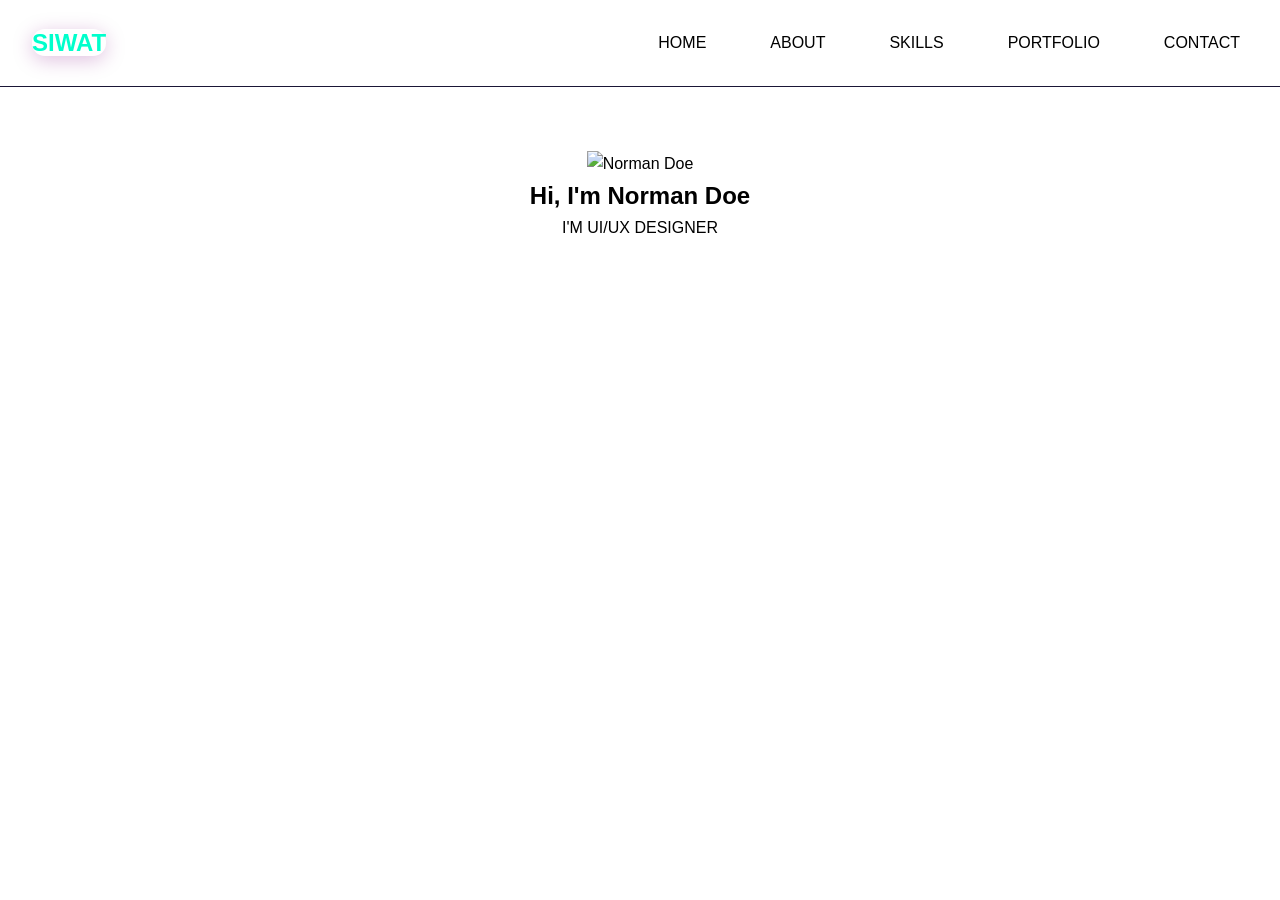
==== index.html @ 929548d2 "first commit heder section and nacbar" ====
<!DOCTYPE html>
<html lang="en">
<head>
    <meta charset="UTF-8">
    <meta name="viewport" content="width=device-width, initial-scale=1.0">
    <title>Home | Siwat Portfolio</title>
    <link rel="stylesheet" href="styles.css">
</head>
<body>
    <!--ส่วนหัว: main-header -->
    <header class="main-header">
        <!--logo -->
        <div class="logo">
            <a href="index.html">SIWAT</a>
        </div>
        <!-- แถบเมนูฝั่งขวา: navbar -->
        <nav class="navbar">
                <a href="index.html" class="nav-link active">HOME</a>
                <a href="about.html" class="nav-link">ABOUT</a>
                <a href="skills.html" class="nav-link">SKILLS</a>
                <a href="portfolio.html" class="nav-link">PORTFOLIO</a>
                <a href="contact.html" class="nav-link">CONTACT</a>
        </nav>
    </header>

    <!--ส่วนต้อนรับ: hero-section -->
    <section class="hero-section">
        
        <!-- รูปโปรไฟล์: profile-wrapper -->
        <div class="profile-wrapper">
            <img src="images/profile.jpg" alt="Norman Doe" class="profile-img">
        </div>

        <!-- ความแนะนำตัว: hero-content -->
        <div class="hero-content">
            <!--hero-title -->
            <h1 class="hero-title">Hi, I'm Norman Doe</h1>
            <!--hero-subtitle -->
            <p class="hero-subtitle">I'M UI/UX DESIGNER</p>
        </div>

    </section>
</body>
</html>
---- styles.css ----
*{
    margin: 0;
    padding: 0;
    box-sizing: border-box;
}
:root{
    /* สีข้อความ */
    --primary-color: #00ffcc;
    --dark-color: #000000;
    --light-color: #f3f7fa;
    --nav-color: #ff00ff;


    /* สีพื้นหลัง */
    --bg-primary-color: (135deg, #1f0033 0%, #0d001a 50%, #001a33 100%);
    --bg-navbar-color: #362aa0e1;

    
    /* เงา */
    --box-shadow: 0 4px 20px rgba(128, 0, 128, 0.25);
    --box-shadow-hover:  0 10px 30px rgba(0, 0, 0, 0.5);
}

body{
    font-family: 'Poppins', sans-serif;
    line-height: 1.6;
    font-size: 16px;
}

/* ===========================
   MAIN HEADER
 =========================== */
.main-header{
    background-color: var(--bg-primary-color);
    display: flex;
    justify-content: space-between;

    align-items: center;
    padding: 0.5rem 1rem;

    border-bottom: 1.5px solid #1a1636;
}
.logo{
    font-size: 1.5rem;
    font-weight: bold;
    padding: 1rem;
    
}
.logo a{
    color: var(--primary-color);
    box-shadow: var(--box-shadow);
    text-decoration: none;

    border-radius: 0.8rem;
}

.navbar{
    display: flex;
    align-items: center;
    gap: 1rem;
}
.navbar a{
    color: var(--dark-color);
    background-color: var(--bg-primary-color-color);
    border-radius: 0.8rem;

    text-decoration: none;
    padding: 1.25rem 1.5rem ;
   

    transition:  0.5s;
}
.navbar a:hover{
    color: var(--nav-color);
    background-color: var(--primary-color);
    box-shadow: var(--box-shadow-hover);

    font-weight: bold;
}



/* ===========================
        hero-section
================================ */
.hero-section{
    background-color: var(--bg-primary-color);
    color: var(--dark-color);
    text-align: center;
    padding: 4rem 1rem;
}
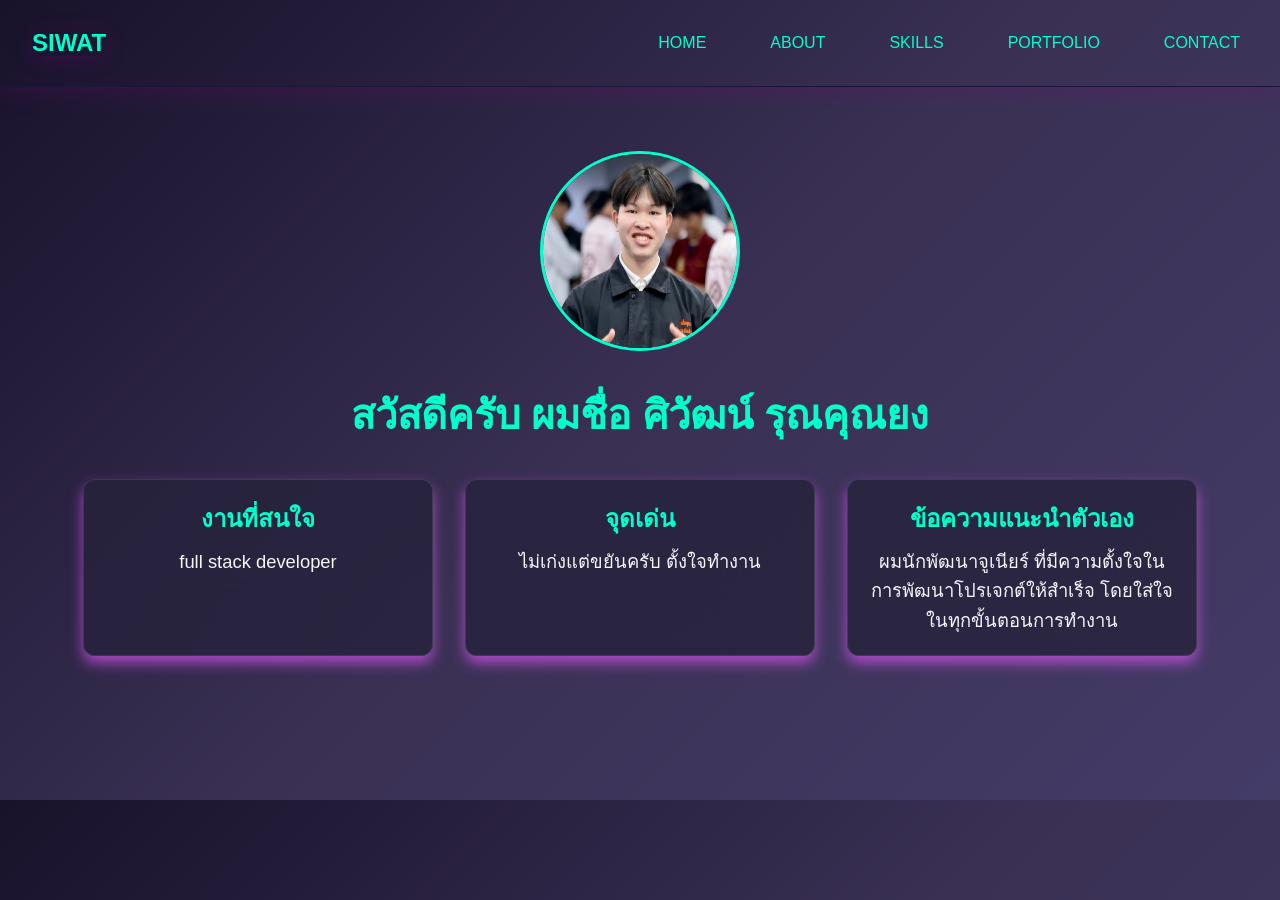
==== commit 62414078: "update hero-section" ====
--- a/index.html
+++ b/index.html
@@ -4,7 +4,7 @@
     <meta charset="UTF-8">
     <meta name="viewport" content="width=device-width, initial-scale=1.0">
     <title>Home | Siwat Portfolio</title>
-    <link rel="stylesheet" href="styles.css">
+    <link rel="stylesheet" href="css/styles.css">
 </head>
 <body>
     <!--ส่วนหัว: main-header -->
@@ -28,15 +28,32 @@
         
         <!-- รูปโปรไฟล์: profile-wrapper -->
         <div class="profile-wrapper">
-            <img src="images/profile.jpg" alt="Norman Doe" class="profile-img">
+            <img src="image/MyProfile.png" alt="รูปหน้าโปรไฟล์" >
         </div>
 
         <!-- ความแนะนำตัว: hero-content -->
         <div class="hero-content">
             <!--hero-title -->
-            <h1 class="hero-title">Hi, I'm Norman Doe</h1>
-            <!--hero-subtitle -->
-            <p class="hero-subtitle">I'M UI/UX DESIGNER</p>
+            <h1 class="hero-title">สวัสดีครับ ผมชื่อ ศิวัฒน์ รุณคุณยง</h1>
+            <!--hero-subtitle grid -->
+            <div class="hero-subtitle-card-grid">
+
+                <div class="hero-subtitle-card">
+                    <h3 class="hero-subtitle">งานที่สนใจ</h3>
+                    <p class="subtitle">full stack developer</p>
+                </div>
+
+                <div class="hero-subtitle-card">
+                    <h3 class="hero-subtitle">จุดเด่น</h3>
+                    <p class="subtitle">ไม่เก่งแต่ขยันครับ ตั้งใจทำงาน</p>
+                </div>
+
+                <div class="hero-subtitle-card">
+                    <h3 class="hero-subtitle">ข้อความแนะนำตัวเอง</h3>
+                    <p class="subtitle">ผมนักพัฒนาจูเนียร์ ที่มีความตั้งใจในการพัฒนาโปรเจกต์ให้สำเร็จ โดยใส่ใจในทุกขั้นตอนการทำงาน</p>
+                </div>
+
+            </div>
         </div>
 
     </section>
--- a/css/styles.css
+++ b/css/styles.css
@@ -0,0 +1,174 @@
+*{
+    margin: 0;
+    padding: 0;
+    box-sizing: border-box;
+}
+:root{
+    /* สีข้อความ */
+    --primary-color: #00ffcc;
+    --dark-color: #000000;
+    --light-color: #f3f7fa;
+    --nav-color: #ff00ff;
+
+
+    /* สีพื้นหลัง */
+    --bg-primary-color: linear-gradient(135deg, #18122B 0%, #393053 50%, #443C68 100%);
+    --bg-navbar-color: #362aa0e1;
+    --bg-card-subtitle-light-color: rgba(30, 27, 46, 0.6);
+    --bg-card-subtitle-color:  rgba(38, 34, 59, 0.8);
+
+
+    
+    /* เงา */
+    --box-shadow: 0 4px 20px rgba(128, 0, 128, 0.25);
+    --box-shadow-hover: 0 7px 14px rgba(216, 86, 241, 0.712);
+    --box-shadow-title: 2px 2px 4px rgba(5, 5, 10, 0.9),-2px -2px 4px rgba(5, 5, 10, 0.9);
+    --box-shadow-card:  0 7px 14px rgba(216, 86, 241, 0.712);
+    --box-shadow-card2: 0 15px 30px rgba(0, 0, 0, 0.6),  0 5px 20px rgba(0, 255, 204, 0.25);
+}
+
+body{
+    font-family: 'Poppins', sans-serif;
+    line-height: 1.6;
+    font-size: 16px;
+    scroll-behavior: smooth;
+
+    background: var(--bg-primary-color);
+
+    padding-bottom: 5rem; 
+}
+
+/* ===========================
+   MAIN HEADER
+ =========================== */
+.main-header{
+    display: flex;
+    justify-content: space-between;
+
+    align-items: center;
+    padding: 0.5rem 1rem;
+
+    border-bottom: 1.5px solid #1a1636;
+    box-shadow: var(--box-shadow);
+}
+.logo{
+    font-size: 1.5rem;
+    font-weight: bold;
+    padding: 1rem;
+    
+}
+.logo a{
+    color: var(--primary-color);
+    box-shadow: var(--box-shadow);
+    text-decoration: none;
+
+    border-radius: 0.8rem;
+}
+
+.navbar{
+    display: flex;
+    align-items: center;
+    gap: 1rem;
+}
+.navbar a{
+    color: var(--primary-color);
+    background-color: var(--bg-primary-color);
+    border-radius: 0.8rem;
+
+    text-decoration: none;
+    padding: 1.25rem 1.5rem ;
+   
+
+    transition:  0.5s;
+}
+.navbar a:hover{
+    color: var(--nav-color);
+    background-color: var(--primary-color);
+    box-shadow: var(--box-shadow-hover);
+
+    font-weight: bold;
+}
+
+
+
+/* ===========================
+        hero-section
+================================ */
+.hero-section{
+    color: var(--dark-color);
+    padding: 4rem 1rem;
+}
+
+.profile-wrapper{
+    width: 200px;
+    height: 200px;
+    margin: 0 auto 0;
+    border-radius: 50%;
+
+    overflow: hidden;
+    object-fit: cover;
+
+    border: 3px solid #00ffcc;
+}
+.profile-wrapper img{
+    width: 100%;
+    height: 100%; 
+}
+
+.hero-content{
+    margin-top: 2rem;  
+    text-align: center;
+}
+
+.hero-title{
+    font-size: 2.5rem;
+    font-weight: bold;
+
+    color: var(--primary-color);
+    margin-bottom: 1rem;
+}
+
+
+.hero-subtitle-card-grid{
+    display: flex;
+    justify-content: center;
+    margin-top: 2rem;
+
+}
+
+.hero-subtitle-card{
+    max-width: 350px;
+    width: 100%;
+    background-color: var(--bg-card-subtitle-color);
+    padding: 1.25rem;
+    gap: 1rem;
+    margin: 0 1rem;
+
+    border-radius: 0.75rem;
+    box-shadow: var(--box-shadow-card);
+    backdrop-filter: blur(50px);
+    border: 1px solid rgba(255, 255, 255, 0.1)
+
+}
+
+.hero-subtitle-card:hover {
+    border-color: #00ffcc;
+    background-color: var(--bg-card-subtitle-light-color);
+    box-shadow: var(--box-shadow-card2);
+}
+
+.hero-subtitle{
+    font-size: 1.5rem;
+    font-weight: bold;
+
+    color: var(--primary-color);
+
+    margin-bottom: 0.5rem;
+
+}
+.subtitle{
+    font-size: 1.15rem;
+    color: var(--light-color);  
+
+
+}
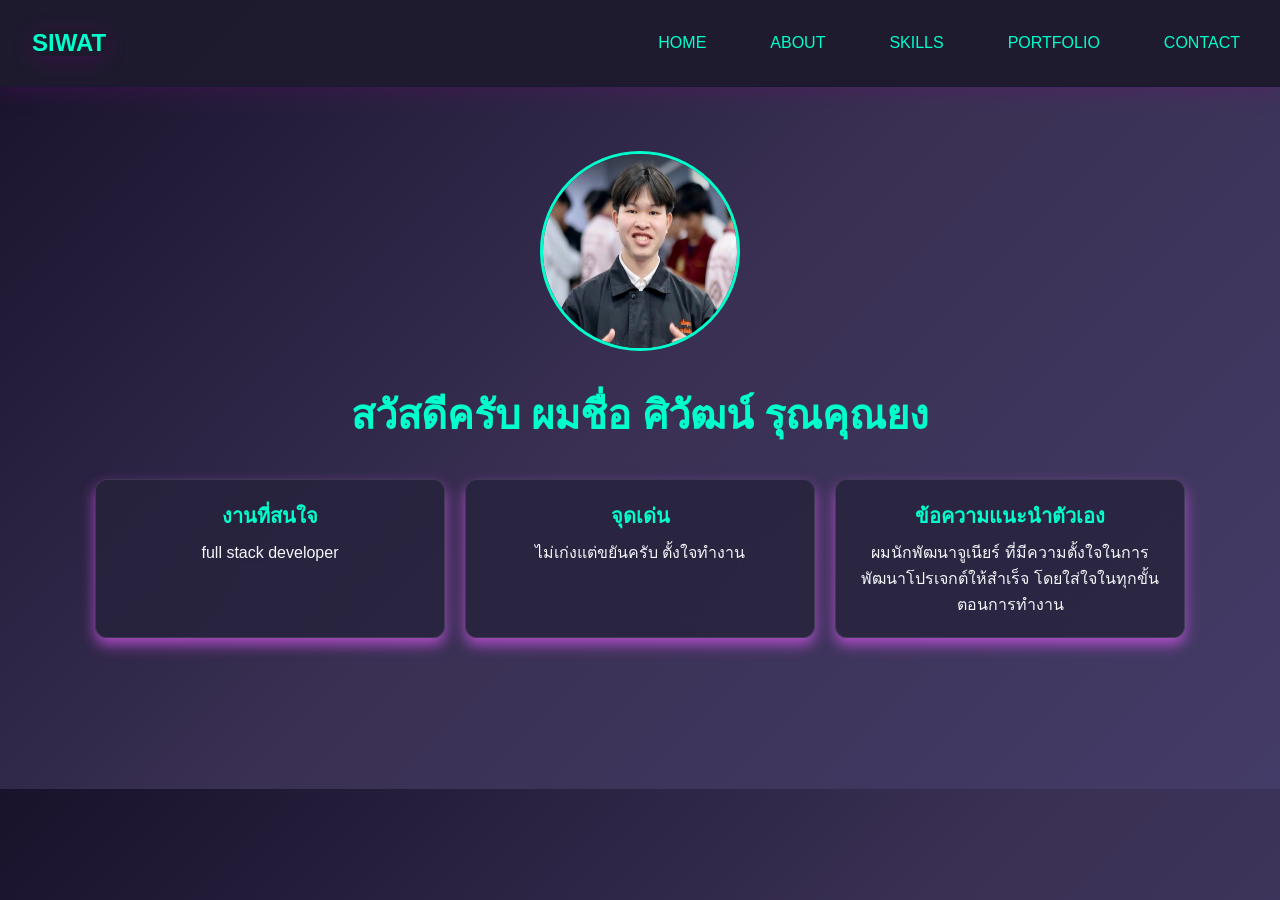
==== commit d5fe5603: "add Responsive in index" ====
--- a/index.html
+++ b/index.html
@@ -23,7 +23,7 @@
         </nav>
     </header>
 
-    <!--ส่วนต้อนรับ: hero-section -->
+    <!--ส่วนต้อนรับ hero-section -->
     <section class="hero-section">
         
         <!-- รูปโปรไฟล์: profile-wrapper -->
--- a/css/styles.css
+++ b/css/styles.css
@@ -13,6 +13,7 @@
 
     /* สีพื้นหลัง */
     --bg-primary-color: linear-gradient(135deg, #18122B 0%, #393053 50%, #443C68 100%);
+    --bg-main-header-color: rgba(30, 27, 46, 0.979);
     --bg-navbar-color: #362aa0e1;
     --bg-card-subtitle-light-color: rgba(30, 27, 46, 0.6);
     --bg-card-subtitle-color:  rgba(38, 34, 59, 0.8);
@@ -35,7 +36,7 @@
 
     background: var(--bg-primary-color);
 
-    padding-bottom: 5rem; 
+    padding-bottom: 4.4rem;
 }
 
 /* ===========================
@@ -44,18 +45,22 @@
 .main-header{
     display: flex;
     justify-content: space-between;
-
     align-items: center;
     padding: 0.5rem 1rem;
 
     border-bottom: 1.5px solid #1a1636;
+    background-color: var(--bg-main-header-color);
     box-shadow: var(--box-shadow);
+
+    position: sticky;
+    top: 0;
+    z-index: 1000;
 }
 .logo{
     font-size: 1.5rem;
     font-weight: bold;
+
     padding: 1rem;
-    
 }
 .logo a{
     color: var(--primary-color);
@@ -78,7 +83,6 @@
     text-decoration: none;
     padding: 1.25rem 1.5rem ;
    
-
     transition:  0.5s;
 }
 .navbar a:hover{
@@ -133,18 +137,19 @@
     display: flex;
     justify-content: center;
     margin-top: 2rem;
-
+    gap: 1.25rem;
 }
 
 .hero-subtitle-card{
     max-width: 350px;
+    min-width: 350px;
     width: 100%;
+
+    padding: 1.25rem;
+    margin-bottom: 1rem;
+
+    border-radius: 0.75rem;
     background-color: var(--bg-card-subtitle-color);
-    padding: 1.25rem;
-    gap: 1rem;
-    margin: 0 1rem;
-
-    border-radius: 0.75rem;
     box-shadow: var(--box-shadow-card);
     backdrop-filter: blur(50px);
     border: 1px solid rgba(255, 255, 255, 0.1)
@@ -158,7 +163,7 @@
 }
 
 .hero-subtitle{
-    font-size: 1.5rem;
+    font-size: 1.25rem;
     font-weight: bold;
 
     color: var(--primary-color);
@@ -167,8 +172,63 @@
 
 }
 .subtitle{
-    font-size: 1.15rem;
+    font-size: 1rem;
     color: var(--light-color);  
 
 
+}
+
+
+
+
+
+
+
+
+
+
+/* ==============================
+        Responsive Design
+ ==============================     */
+ 
+
+    @media (max-width:768px) {
+    .main-header{
+        flex-direction: column;
+    }
+
+    .hero-subtitle-card-grid{
+    display: grid;
+    grid-template-columns: repeat(2, 1fr);
+
+}
+}
+
+    @media (max-width:540px) {
+
+    .hero-subtitle-card-grid{
+    display: grid;
+    grid-template-columns: 1fr;
+
+    }
+
+    .main-header{
+    position: relative;
+}
+
+    .navbar {
+        display: flex-block;
+        flex-direction: column;
+        width: 100%;
+
+    }
+    .navbar a:hover {
+        width: 100%;
+        text-align: center;
+    }
+
+    
+   .hero-subtitle-card-grid{
+    padding: 0 3.5rem;
+}
 }
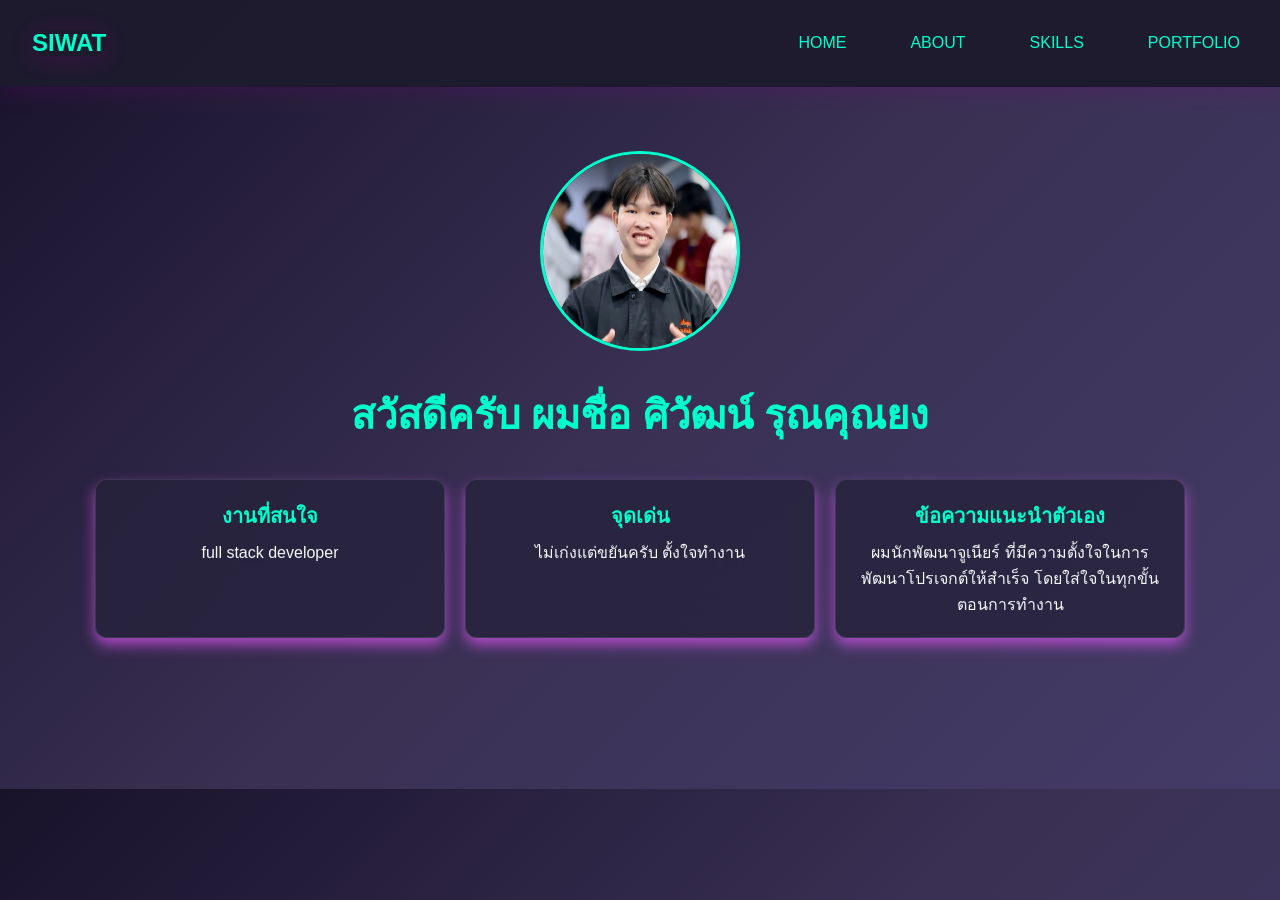
==== commit 669b7ec2: "update about section" ====
--- a/index.html
+++ b/index.html
@@ -19,7 +19,6 @@
                 <a href="about.html" class="nav-link">ABOUT</a>
                 <a href="skills.html" class="nav-link">SKILLS</a>
                 <a href="portfolio.html" class="nav-link">PORTFOLIO</a>
-                <a href="contact.html" class="nav-link">CONTACT</a>
         </nav>
     </header>
 
--- a/css/styles.css
+++ b/css/styles.css
@@ -178,7 +178,73 @@
 
 }
 
-
+/* ==============================================
+                    ABOUT SECTION หน้า 2
+ ============================================== */
+
+/* main container */
+.main-container{
+    max-width: 1200px;
+    margin: 0 auto;
+}
+
+.main-profile-content{
+    display: flex;
+    justify-content: center;
+
+    gap: 2rem;
+    margin: 2rem;
+}
+
+.profile{
+    width: 200px;
+    height: 200px;
+    border-radius: 50%;
+
+    overflow: hidden;
+    object-fit: cover;
+
+    border: 3px solid #00ffcc;
+}
+.profile img{
+    width: 100%;
+    height: 100%; 
+}
+
+.profile-info{
+    background-color: var(--bg-card-subtitle-color);
+    box-shadow: var(--box-shadow-card);
+    color: var(--light-color);
+
+    border-radius: 0.75rem;
+    padding: 1.5rem;
+}
+
+.about-body-container{
+    margin: 2rem;
+    justify-content: center;
+}
+.about-body-card-grid{
+    display: grid;
+    grid-template-columns: repeat(2, 1fr);
+
+
+    gap: 1.25rem;
+    margin-top: 2rem;
+}
+
+.about-body-card{
+    background-color: var(--bg-card-subtitle-color);
+    box-shadow: var(--box-shadow-card);
+    color: var(--light-color);
+
+    border-radius: 0.75rem;
+    padding: 1.5rem;
+}
+.about-body-card h3{
+    color: var(--primary-color);
+    margin: 0.5rem 0 0 0;
+}
 
 
 
@@ -201,7 +267,20 @@
     display: grid;
     grid-template-columns: repeat(2, 1fr);
 
-}
+    }
+
+    /* about body */
+    .main-profile-content{
+    flex-direction: column;
+    }
+    .profile{
+    margin: 0 auto;
+    }
+
+    .about-body-card-grid{
+    display: grid;
+    grid-template-columns: repeat(1, 1fr);
+    }
 }
 
     @media (max-width:540px) {
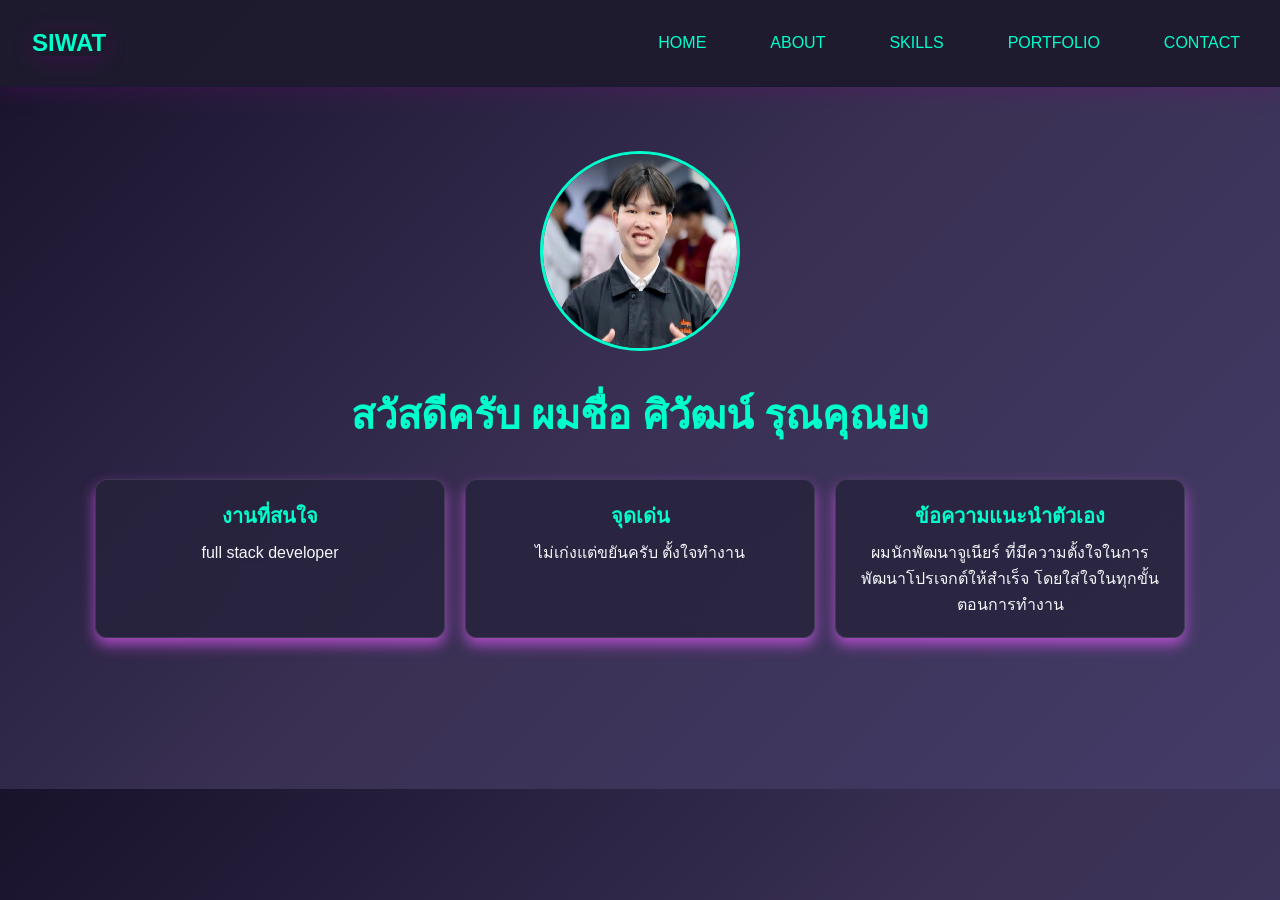
==== commit 8425bb45: "update contact sectuon" ====
--- a/index.html
+++ b/index.html
@@ -19,6 +19,7 @@
                 <a href="about.html" class="nav-link">ABOUT</a>
                 <a href="skills.html" class="nav-link">SKILLS</a>
                 <a href="portfolio.html" class="nav-link">PORTFOLIO</a>
+                <a href="contact.html" class="nav-link">CONTACT</a>
         </nav>
     </header>
 
--- a/css/styles.css
+++ b/css/styles.css
@@ -199,7 +199,7 @@
 .profile{
     width: 200px;
     height: 200px;
-    border-radius: 50%;
+    border-radius: 25px;
 
     overflow: hidden;
     object-fit: cover;
@@ -246,6 +246,73 @@
     margin: 0.5rem 0 0 0;
 }
 
+/* =========================================================
+                 SKILLS SECTION หน้า 3
+ ========================================================= */
+/* =========================================================
+                 PORTFOLIO SECTION หน้า 4
+ ========================================================= */
+/* =========================================================
+                 CONTACT SECTION หน้า 5
+ ========================================================= */
+
+.main-container-contact{
+    max-width: 1200px;
+    margin: 0 auto;
+}
+
+.card-grid-contact{
+    max-width: 700px;
+
+    display: grid;
+    grid-template-columns: repeat(2, 1fr);
+    justify-content: center;
+
+    gap: 1.25rem;
+    margin: 60px auto 1.2rem;
+}
+
+.contact-item{
+    background-color: var(--bg-card-subtitle-color);
+    box-shadow: var(--box-shadow-card);
+    color: var(--light-color);
+
+    border-radius: 0.75rem;
+    padding: 1.5rem;
+}
+
+.contact-item{
+    display: flex;
+    align-items: center;
+
+    gap: 1rem;
+    margin: 0 1rem;
+}
+
+.info-text{
+    line-height: 2.5rem;
+}
+
+.info-text a{
+    color: var(--primary-color);
+    background-color: var(--bg-card-subtitle-color);
+    box-shadow: var(--box-shadow-card);
+    border-radius: 0.8rem;
+    text-decoration: none;
+
+    margin-top: 2rem;
+    padding: 0.5rem;
+
+    transition: all 0.5s;
+}
+
+.info-text a:hover{
+    color: var(--nav-color);
+    background-color: var(--primary-color);
+    box-shadow: var(--box-shadow-hover);
+
+    font-weight: bold;
+}
 
 
 
@@ -281,6 +348,12 @@
     display: grid;
     grid-template-columns: repeat(1, 1fr);
     }
+
+    .card-grid-contact{
+    display: grid;
+    grid-template-columns: repeat(1, 1fr);
+
+    }
 }
 
     @media (max-width:540px) {
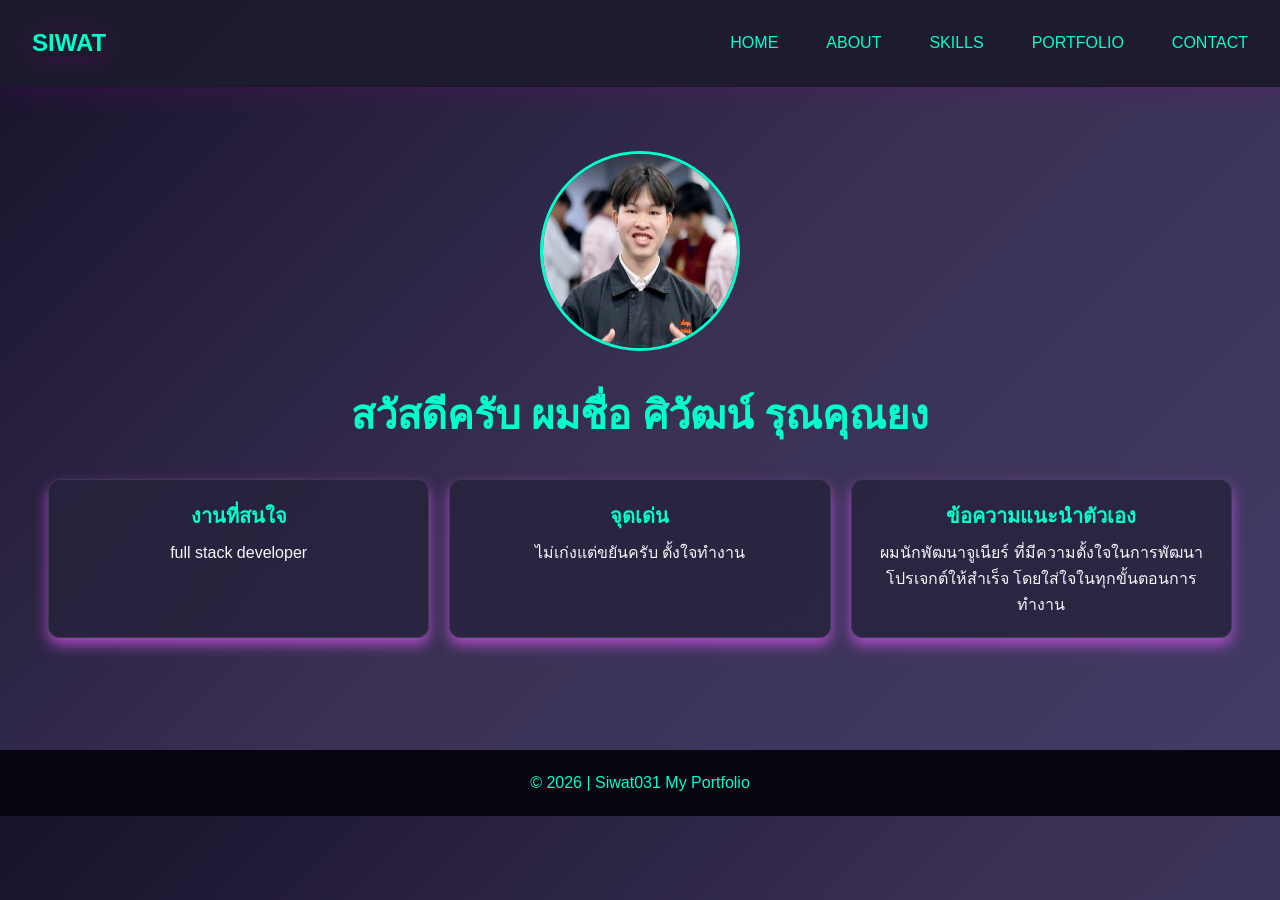
==== commit 6fd06ef5: "add footer" ====
--- a/index.html
+++ b/index.html
@@ -57,5 +57,9 @@
         </div>
 
     </section>
+
+    <footer class="main-footer">
+        <p>&copy; 2026 | Siwat031 My Portfolio</p>
+    </footer>
 </body>
 </html>
--- a/css/styles.css
+++ b/css/styles.css
@@ -17,6 +17,7 @@
     --bg-navbar-color: #362aa0e1;
     --bg-card-subtitle-light-color: rgba(30, 27, 46, 0.6);
     --bg-card-subtitle-color:  rgba(38, 34, 59, 0.8);
+    --bg-footer-color:  rgba(7, 4, 14, 0.966);
 
 
     
@@ -29,16 +30,18 @@
 }
 
 body{
-    font-family: 'Poppins', sans-serif;
+    font-family: 'Space Grotesk', sans-serif;
     line-height: 1.6;
     font-size: 16px;
     scroll-behavior: smooth;
 
     background: var(--bg-primary-color);
 
-    padding-bottom: 4.4rem;
-}
-
+    /* padding-bottom: 4.4rem; */
+}
+/* =========================================================
+                 INDEX SECTION หน้า 1
+ ========================================================= */
 /* ===========================
    MAIN HEADER
  =========================== */
@@ -81,7 +84,7 @@
     border-radius: 0.8rem;
 
     text-decoration: none;
-    padding: 1.25rem 1.5rem ;
+    padding: 1rem;
    
     transition:  0.5s;
 }
@@ -92,8 +95,6 @@
 
     font-weight: bold;
 }
-
-
 
 /* ===========================
         hero-section
@@ -110,7 +111,7 @@
     border-radius: 50%;
 
     overflow: hidden;
-    object-fit: cover;
+    /* object-fit: cover; */
 
     border: 3px solid #00ffcc;
 }
@@ -136,13 +137,13 @@
 .hero-subtitle-card-grid{
     display: flex;
     justify-content: center;
-    margin-top: 2rem;
+    margin: 2rem 2rem;
     gap: 1.25rem;
 }
 
 .hero-subtitle-card{
-    max-width: 350px;
-    min-width: 350px;
+    /* max-width: 350px;
+    min-width: 350px; */
     width: 100%;
 
     padding: 1.25rem;
@@ -249,9 +250,113 @@
 /* =========================================================
                  SKILLS SECTION หน้า 3
  ========================================================= */
+
+.main-container-skills{
+    max-width: 1200px;
+    margin: 0 auto;
+
+}
+.main-container-skills h2{
+    width: 500px;
+    text-align: center;
+    margin: 1.2rem auto;
+
+    color: var(--light-color);
+    box-shadow: var(--box-shadow-title);
+}
+
+.card-grid-skills{
+    max-width: 700px;
+
+    display: grid;
+    grid-template-columns: repeat(3, 1fr);
+    justify-content: center;
+
+    gap: 1.5rem;
+    margin:1.2rem auto;
+}
+
+.content-card{
+    background-color: var(--bg-card-subtitle-color);
+    box-shadow: var(--box-shadow-card2);
+    color: var(--light-color);
+
+    border-radius: 0.75rem;
+    padding: 1.5rem;
+}
+.content-card h3{
+    text-align: center;
+    margin-bottom: 0.8rem;
+
+    text-shadow: var(--box-shadow-card);
+}
+.content-card li{
+    margin:0 1rem;
+}
+
 /* =========================================================
                  PORTFOLIO SECTION หน้า 4
  ========================================================= */
+
+.main-container-portfolio{
+    max-width: 1200px;
+    margin: 0 auto;
+    
+}
+.main-container-portfolio h2{
+    color: var(--primary-color);
+    text-shadow: var(--box-shadow-hover);
+    margin: 2rem 3rem;
+}
+
+.protfolio-card-grid{
+    display: grid;
+    grid-template-columns: repeat(2 ,1fr);
+
+    max-width: 100%;
+
+    gap: 2rem;
+    margin:1.2rem 2rem;
+}
+
+.info-photo-certificate{
+    width: 100%;
+    height: auto;
+    border-radius: 8px;
+
+    overflow: hidden;
+    object-fit: contain;
+
+    border: 3px solid #00ffcc;
+}
+.info-photo-certificate img{
+    width: 100%;
+    height: auto;
+}
+
+.info-protfolio-card{
+    background-color: var(--bg-card-subtitle-color);
+    box-shadow: var(--box-shadow-card2);
+    color: var(--light-color);
+
+    border-radius: 0.75rem;
+    padding: 1.5rem;
+
+    
+}
+.info-protfolio-card h3{
+    text-shadow: var(--box-shadow-card2);
+
+    margin: 0.5rem 1rem;
+}
+.info-protfolio-card p{
+    line-height: 2;
+}
+
+
+
+
+
 /* =========================================================
                  CONTACT SECTION หน้า 5
  ========================================================= */
@@ -315,9 +420,19 @@
 }
 
 
-
-
-
+/* ==============================
+            Footer
+ ==============================     */
+
+.main-footer{
+    color: var(--primary-color);
+    background-color: var(--bg-footer-color);
+
+    text-align: center;
+
+    padding: 1.25rem;
+    margin-top: auto;
+}
 
 
 /* ==============================
@@ -330,10 +445,22 @@
         flex-direction: column;
     }
 
+    .navbar{
+    margin: 0 1rem;
+    }
+    .navbar a{
+    padding: 0.5rem;
+    }
+   
+
     .hero-subtitle-card-grid{
     display: grid;
     grid-template-columns: repeat(2, 1fr);
-
+    margin: 0 2rem;
+
+    }
+    .hero-subtitle-card{
+    padding: 0.8rem;
     }
 
     /* about body */
@@ -354,7 +481,30 @@
     grid-template-columns: repeat(1, 1fr);
 
     }
-}
+
+    .main-container-skills h2{
+    margin: 1.2rem auto 1.2rem;
+    }
+
+    .card-grid-skills{
+    display: grid;
+    grid-template-columns: repeat(2, 1fr);
+    margin: 0 1.5rem;
+    }
+
+    .protfolio-card-grid{
+    display: grid;
+    grid-template-columns: repeat(1 ,1fr);
+    margin: 0 2rem;
+    }
+
+    .main-container-portfolio h2{
+    text-align: center;
+    }
+}
+
+
+
 
     @media (max-width:540px) {
 
@@ -372,6 +522,7 @@
         display: flex-block;
         flex-direction: column;
         width: 100%;
+        
 
     }
     .navbar a:hover {
@@ -382,5 +533,18 @@
     
    .hero-subtitle-card-grid{
     padding: 0 3.5rem;
-}
+    }
+
+    .main-container-skills h2{
+        Width: 100%;
+        text-align: center;
+        margin: 1.2rem auto;
+    }
+
+    .card-grid-skills{
+    display: grid;
+    grid-template-columns: repeat(1, 1fr);
+
+    margin: 0 1.5rem;
+    }
 }
